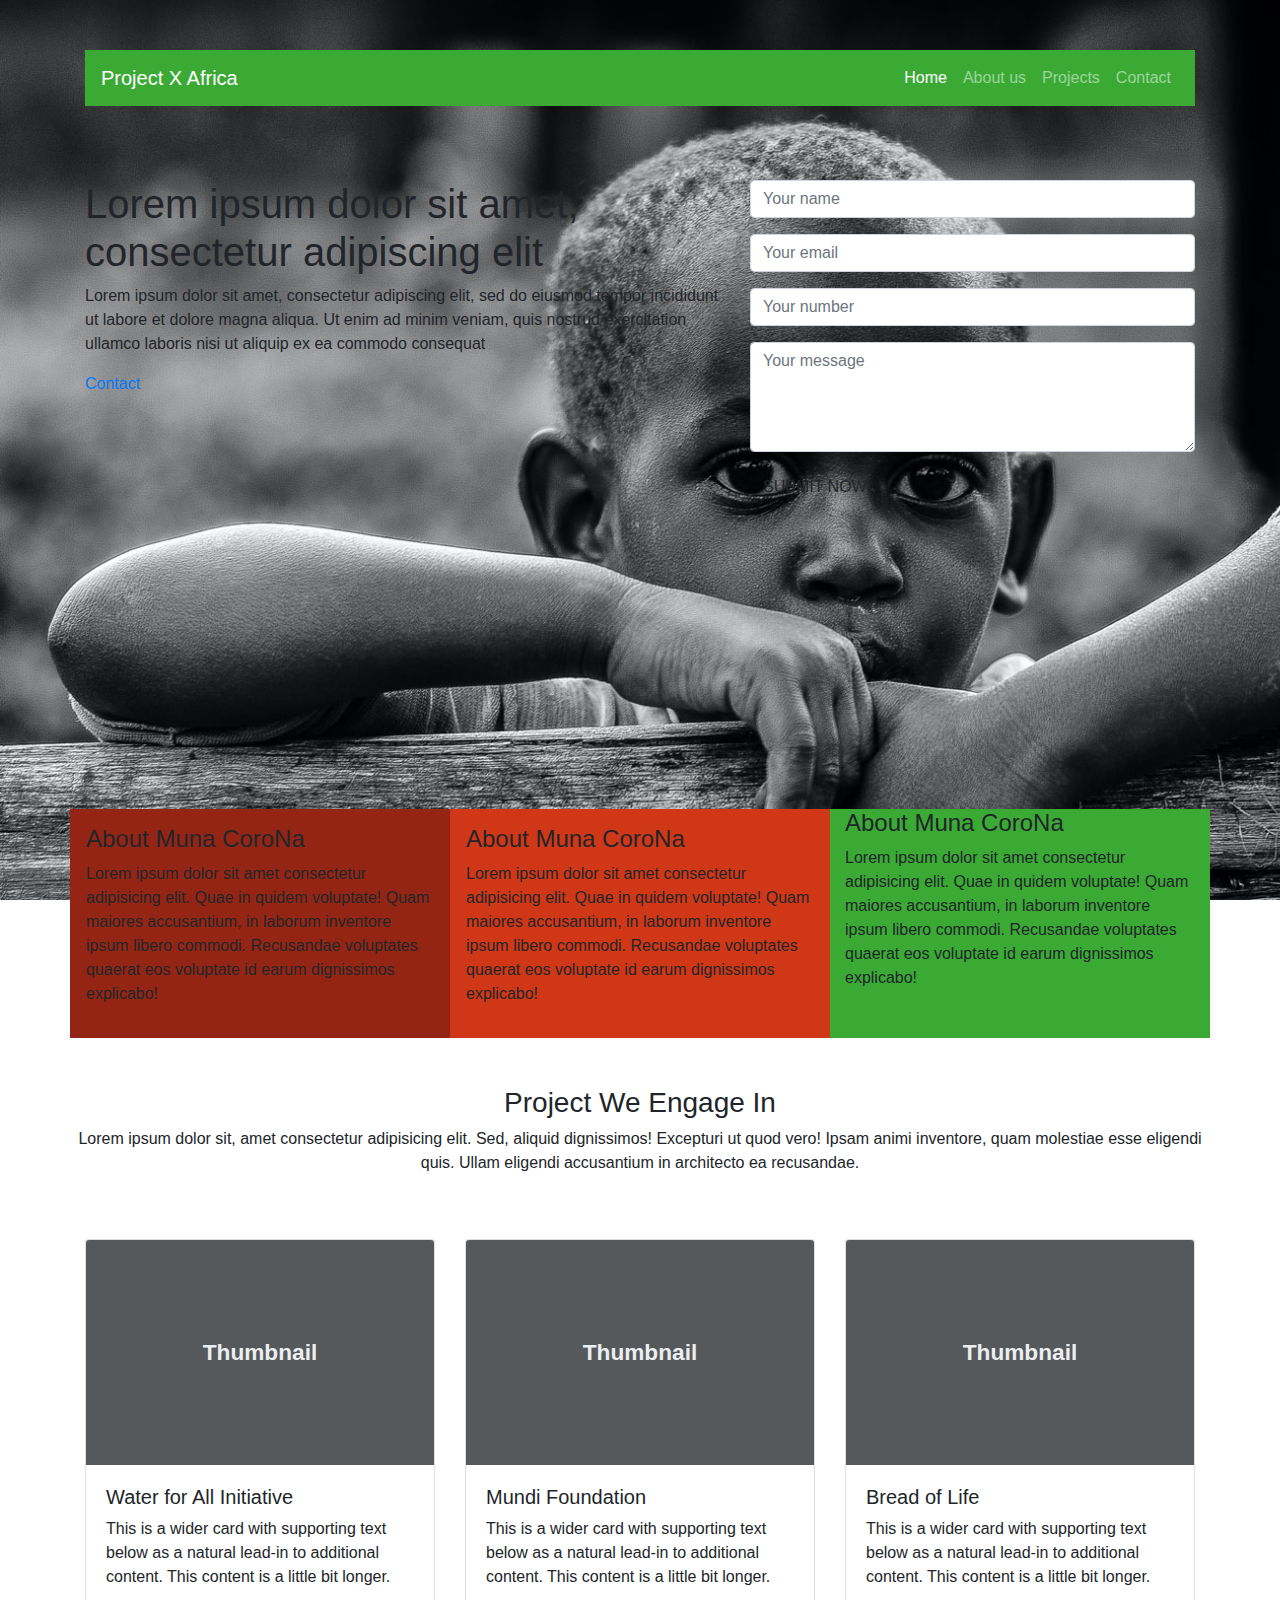
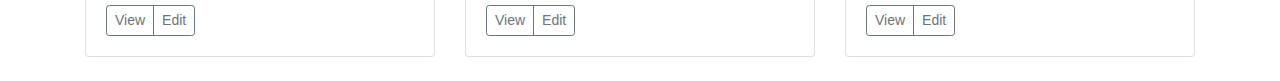
==== docs/index.html @ 00889130 "start design" ====
<!DOCTYPE html>
<html lang="en">
  <head>
    <meta charset="UTF-8" />
    <meta name="viewport" content="width=device-width, initial-scale=1.0" />
    <link
      rel="stylesheet"
      href="https://stackpath.bootstrapcdn.com/bootstrap/4.4.1/css/bootstrap.min.css"
      integrity="sha384-Vkoo8x4CGsO3+Hhxv8T/Q5PaXtkKtu6ug5TOeNV6gBiFeWPGFN9MuhOf23Q9Ifjh"
      crossorigin="anonymous"
    />
    <link rel="stylesheet" href="assets/css/base.css" />
    <title>Project X Africa</title>
  </head>
  <body>
    <div class="header">
      <div class="container">
        <nav class="navbar navbar-expand-lg navbar-dark bg-green">
          <a class="navbar-brand" href="#">Project X Africa</a>
          <button
            class="navbar-toggler"
            type="button"
            data-toggle="collapse"
            data-target="#navbarsExample09"
            aria-controls="navbarsExample09"
            aria-expanded="false"
            aria-label="Toggle navigation"
          >
            <span class="navbar-toggler-icon"></span>
          </button>

          <div class="collapse navbar-collapse" id="navbarsExample09">
            <ul class="navbar-nav ml-auto">
              <li class="nav-item active">
                <a class="nav-link" href="#"
                  >Home <span class="sr-only">(current)</span></a
                >
              </li>
              <li class="nav-item">
                <a class="nav-link" href="#">About us</a>
              </li>
              <li class="nav-item">
                <a class="nav-link" href="#">Projects</a>
              </li>
              <li class="nav-item">
                <a class="nav-link" href="#">Contact</a>
              </li>
            </ul>
          </div>
        </nav>
      </div>
    </div>
    <div class="banner" style="background-image: url('assets/img/banner.jpg');">
      <div class="banner-innner">
        <div class="container">
          <div class="row">
            <div class="col-md-7">
              <div class="banner-left">
                <h1>
                  Lorem ipsum dolor sit amet, consectetur adipiscing elit
                </h1>
                <p>
                  Lorem ipsum dolor sit amet, consectetur adipiscing elit, sed
                  do eiusmod tempor incididunt ut labore et dolore magna aliqua.
                  Ut enim ad minim veniam, quis nostrud exercitation ullamco
                  laboris nisi ut aliquip ex ea commodo consequat
                </p>
                <a href="#"> Contact </a>
              </div>
            </div>

            <div class="col-md-5">
              <div class="banner-right">
                <form action="" method="">
                  <div class="form-group">
                    <input
                      type="text"
                      class="form-control"
                      for="name"
                      name="name"
                      value=""
                      placeholder="Your name"
                    />
                  </div>
                  <div class="form-group">
                    <input
                      type="email"
                      class="form-control"
                      for="email"
                      name="email"
                      value=""
                      placeholder="Your email"
                    />
                  </div>
                  <div class="form-group">
                    <input
                      type="text"
                      class="form-control"
                      for="number"
                      name="number"
                      value=""
                      placeholder="Your number"
                    />
                  </div>
                  <div class="form-group">
                    <textarea
                      cols="40"
                      rows="4"
                      class="form-control"
                      placeholder="Your message"
                    ></textarea>
                  </div>
                  <button class="btn custom-btn">SUBMIT NOW</button>
                </form>
              </div>
            </div>
          </div>
        </div>
      </div>
    </div>

    <main style="position: relative;">
      <div style="position: absolute; width: 100%; top: -91px;">
        <div class="container">
          <div class="row">
            <div class="col-md-4 bg-mag p-3">
              <h4>About Muna CoroNa</h4>
              <p>
                Lorem ipsum dolor sit amet consectetur adipisicing elit. Quae in
                quidem voluptate! Quam maiores accusantium, in laborum inventore
                ipsum libero commodi. Recusandae voluptates quaerat eos
                voluptate id earum dignissimos explicabo!
              </p>
            </div>
            <div class="col-md-4 bg-red p-3">
              <h4>About Muna CoroNa</h4>
              <p>
                Lorem ipsum dolor sit amet consectetur adipisicing elit. Quae in
                quidem voluptate! Quam maiores accusantium, in laborum inventore
                ipsum libero commodi. Recusandae voluptates quaerat eos
                voluptate id earum dignissimos explicabo!
              </p>
            </div>
            <div class="col-md-4 bg-green">
              <h4>About Muna CoroNa</h4>
              <p>
                Lorem ipsum dolor sit amet consectetur adipisicing elit. Quae in
                quidem voluptate! Quam maiores accusantium, in laborum inventore
                ipsum libero commodi. Recusandae voluptates quaerat eos
                voluptate id earum dignissimos explicabo!
              </p>
            </div>
          </div>
        </div>
        <div class="container">
          <div class="row text-center my-5">
            <h3 class="text-center w-100">Project We Engage In</h3>
            <p>
              Lorem ipsum dolor sit, amet consectetur adipisicing elit. Sed,
              aliquid dignissimos! Excepturi ut quod vero! Ipsam animi
              inventore, quam molestiae esse eligendi quis. Ullam eligendi
              accusantium in architecto ea recusandae.
            </p>
          </div>
          <div class="row">
            <div class="col-md-4">
              <div class="card mb-4 box-shadow">
                <img
                  class="card-img-top"
                  data-src="holder.js/100px225?theme=thumb&amp;bg=55595c&amp;fg=eceeef&amp;text=Thumbnail"
                  alt="Thumbnail [100%x225]"
                  style="height: 225px; width: 100%; display: block;"
                  src="data:image/svg+xml;charset=UTF-8,%3Csvg%20width%3D%22348%22%20height%3D%22225%22%20xmlns%3D%22http%3A%2F%2Fwww.w3.org%2F2000%2Fsvg%22%20viewBox%3D%220%200%20348%20225%22%20preserveAspectRatio%3D%22none%22%3E%3Cdefs%3E%3Cstyle%20type%3D%22text%2Fcss%22%3E%23holder_171a75c0c3e%20text%20%7B%20fill%3A%23eceeef%3Bfont-weight%3Abold%3Bfont-family%3AArial%2C%20Helvetica%2C%20Open%20Sans%2C%20sans-serif%2C%20monospace%3Bfont-size%3A17pt%20%7D%20%3C%2Fstyle%3E%3C%2Fdefs%3E%3Cg%20id%3D%22holder_171a75c0c3e%22%3E%3Crect%20width%3D%22348%22%20height%3D%22225%22%20fill%3D%22%2355595c%22%3E%3C%2Frect%3E%3Cg%3E%3Ctext%20x%3D%22116.7109375%22%20y%3D%22120.15%22%3EThumbnail%3C%2Ftext%3E%3C%2Fg%3E%3C%2Fg%3E%3C%2Fsvg%3E"
                  data-holder-rendered="true"
                />
                <div class="card-body">
                  <h5>Water for All Initiative</h5>
                  <p class="card-text">
                    This is a wider card with supporting text below as a natural
                    lead-in to additional content. This content is a little bit
                    longer.
                  </p>
                  <div
                    class="d-flex justify-content-between align-items-center"
                  >
                    <div class="btn-group">
                      <button
                        type="button"
                        class="btn btn-sm btn-outline-secondary"
                      >
                        View
                      </button>
                      <button
                        type="button"
                        class="btn btn-sm btn-outline-secondary"
                      >
                        Edit
                      </button>
                    </div>
                  </div>
                </div>
              </div>
            </div>
            <div class="col-md-4">
              <div class="card mb-4 box-shadow">
                <img
                  class="card-img-top"
                  data-src="holder.js/100px225?theme=thumb&amp;bg=55595c&amp;fg=eceeef&amp;text=Thumbnail"
                  alt="Thumbnail [100%x225]"
                  style="height: 225px; width: 100%; display: block;"
                  src="data:image/svg+xml;charset=UTF-8,%3Csvg%20width%3D%22348%22%20height%3D%22225%22%20xmlns%3D%22http%3A%2F%2Fwww.w3.org%2F2000%2Fsvg%22%20viewBox%3D%220%200%20348%20225%22%20preserveAspectRatio%3D%22none%22%3E%3Cdefs%3E%3Cstyle%20type%3D%22text%2Fcss%22%3E%23holder_171a75c0c3e%20text%20%7B%20fill%3A%23eceeef%3Bfont-weight%3Abold%3Bfont-family%3AArial%2C%20Helvetica%2C%20Open%20Sans%2C%20sans-serif%2C%20monospace%3Bfont-size%3A17pt%20%7D%20%3C%2Fstyle%3E%3C%2Fdefs%3E%3Cg%20id%3D%22holder_171a75c0c3e%22%3E%3Crect%20width%3D%22348%22%20height%3D%22225%22%20fill%3D%22%2355595c%22%3E%3C%2Frect%3E%3Cg%3E%3Ctext%20x%3D%22116.7109375%22%20y%3D%22120.15%22%3EThumbnail%3C%2Ftext%3E%3C%2Fg%3E%3C%2Fg%3E%3C%2Fsvg%3E"
                  data-holder-rendered="true"
                />
                <div class="card-body">
                  <h5>Mundi Foundation</h5>
                  <p class="card-text">
                    This is a wider card with supporting text below as a natural
                    lead-in to additional content. This content is a little bit
                    longer.
                  </p>
                  <div
                    class="d-flex justify-content-between align-items-center"
                  >
                    <div class="btn-group">
                      <button
                        type="button"
                        class="btn btn-sm btn-outline-secondary"
                      >
                        View
                      </button>
                      <button
                        type="button"
                        class="btn btn-sm btn-outline-secondary"
                      >
                        Edit
                      </button>
                    </div>
                  </div>
                </div>
              </div>
            </div>
            <div class="col-md-4">
              <div class="card mb-4 box-shadow">
                <img
                  class="card-img-top"
                  data-src="holder.js/100px225?theme=thumb&amp;bg=55595c&amp;fg=eceeef&amp;text=Thumbnail"
                  alt="Thumbnail [100%x225]"
                  style="height: 225px; width: 100%; display: block;"
                  src="data:image/svg+xml;charset=UTF-8,%3Csvg%20width%3D%22348%22%20height%3D%22225%22%20xmlns%3D%22http%3A%2F%2Fwww.w3.org%2F2000%2Fsvg%22%20viewBox%3D%220%200%20348%20225%22%20preserveAspectRatio%3D%22none%22%3E%3Cdefs%3E%3Cstyle%20type%3D%22text%2Fcss%22%3E%23holder_171a75c0c3e%20text%20%7B%20fill%3A%23eceeef%3Bfont-weight%3Abold%3Bfont-family%3AArial%2C%20Helvetica%2C%20Open%20Sans%2C%20sans-serif%2C%20monospace%3Bfont-size%3A17pt%20%7D%20%3C%2Fstyle%3E%3C%2Fdefs%3E%3Cg%20id%3D%22holder_171a75c0c3e%22%3E%3Crect%20width%3D%22348%22%20height%3D%22225%22%20fill%3D%22%2355595c%22%3E%3C%2Frect%3E%3Cg%3E%3Ctext%20x%3D%22116.7109375%22%20y%3D%22120.15%22%3EThumbnail%3C%2Ftext%3E%3C%2Fg%3E%3C%2Fg%3E%3C%2Fsvg%3E"
                  data-holder-rendered="true"
                />
                <div class="card-body">
                  <h5>Bread of Life</h5>
                  <p class="card-text">
                    This is a wider card with supporting text below as a natural
                    lead-in to additional content. This content is a little bit
                    longer.
                  </p>
                  <div
                    class="d-flex justify-content-between align-items-center"
                  >
                    <div class="btn-group">
                      <button
                        type="button"
                        class="btn btn-sm btn-outline-secondary"
                      >
                        View
                      </button>
                      <button
                        type="button"
                        class="btn btn-sm btn-outline-secondary"
                      >
                        Edit
                      </button>
                    </div>
                  </div>
                </div>
              </div>
            </div>
          </div>
        </div>
      </div>
      <footer></footer>
    </main>
    <script
      src="https://code.jquery.com/jquery-3.4.1.slim.min.js"
      integrity="sha384-J6qa4849blE2+poT4WnyKhv5vZF5SrPo0iEjwBvKU7imGFAV0wwj1yYfoRSJoZ+n"
      crossorigin="anonymous"
    ></script>
    <script
      src="https://cdn.jsdelivr.net/npm/popper.js@1.16.0/dist/umd/popper.min.js"
      integrity="sha384-Q6E9RHvbIyZFJoft+2mJbHaEWldlvI9IOYy5n3zV9zzTtmI3UksdQRVvoxMfooAo"
      crossorigin="anonymous"
    ></script>
    <script
      src="https://stackpath.bootstrapcdn.com/bootstrap/4.4.1/js/bootstrap.min.js"
      integrity="sha384-wfSDF2E50Y2D1uUdj0O3uMBJnjuUD4Ih7YwaYd1iqfktj0Uod8GCExl3Og8ifwB6"
      crossorigin="anonymous"
    ></script>
    <script src="assets/js/main.js"></script>
  </body>
</html>
---- docs/assets/css/base.css ----
/*
*/
.bg-green {
  background-color: #3aaa35;
}

.bg-mag {
  background-color: #942514;
}

.bg-red {
  background-color: #d03716;
}
/**/

.banner {
  background-attachment: fixed;
  background-position: 0;
  background-size: cover;
  height: 100vh;
  /* height: 500px; */
  position: relative;
  padding: 180px 0;
}
.header {
  position: absolute;
  width: 100%;
  top: 50px;
  z-index: 11;
}
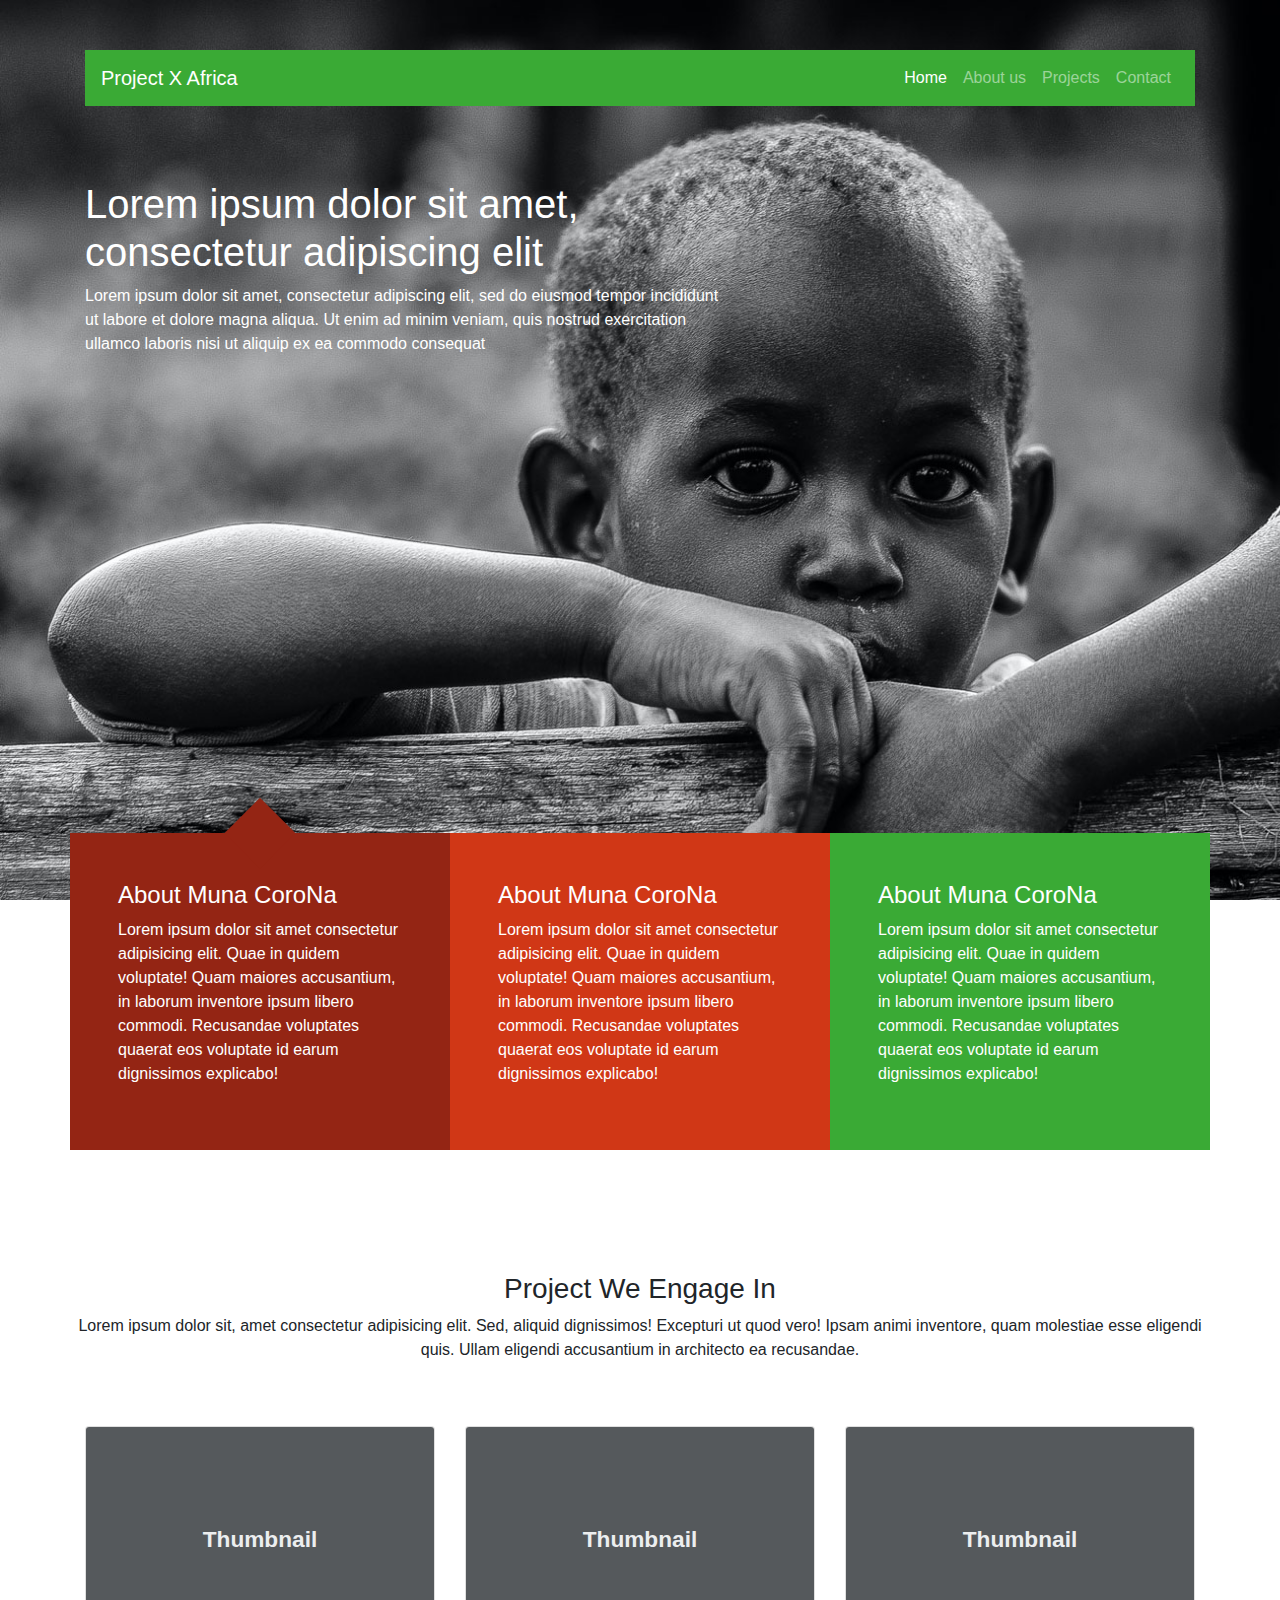
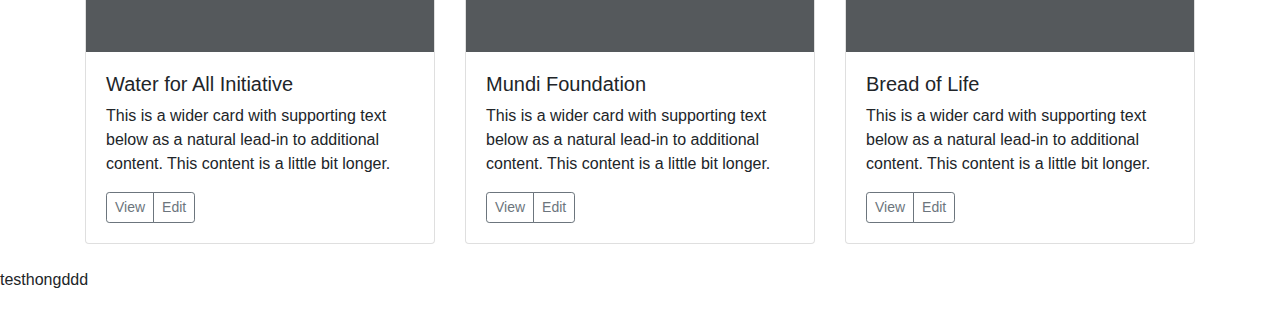
==== commit be0ed35c: "start design" ====
--- a/docs/index.html
+++ b/docs/index.html
@@ -65,65 +65,17 @@
                   Ut enim ad minim veniam, quis nostrud exercitation ullamco
                   laboris nisi ut aliquip ex ea commodo consequat
                 </p>
-                <a href="#"> Contact </a>
-              </div>
-            </div>
-
-            <div class="col-md-5">
-              <div class="banner-right">
-                <form action="" method="">
-                  <div class="form-group">
-                    <input
-                      type="text"
-                      class="form-control"
-                      for="name"
-                      name="name"
-                      value=""
-                      placeholder="Your name"
-                    />
-                  </div>
-                  <div class="form-group">
-                    <input
-                      type="email"
-                      class="form-control"
-                      for="email"
-                      name="email"
-                      value=""
-                      placeholder="Your email"
-                    />
-                  </div>
-                  <div class="form-group">
-                    <input
-                      type="text"
-                      class="form-control"
-                      for="number"
-                      name="number"
-                      value=""
-                      placeholder="Your number"
-                    />
-                  </div>
-                  <div class="form-group">
-                    <textarea
-                      cols="40"
-                      rows="4"
-                      class="form-control"
-                      placeholder="Your message"
-                    ></textarea>
-                  </div>
-                  <button class="btn custom-btn">SUBMIT NOW</button>
-                </form>
               </div>
             </div>
           </div>
         </div>
       </div>
     </div>
-
-    <main style="position: relative;">
+    <section class="my-4 w-100 position-relative information">
       <div style="position: absolute; width: 100%; top: -91px;">
-        <div class="container">
+        <div class="container project-x-info">
           <div class="row">
-            <div class="col-md-4 bg-mag p-3">
+            <div class="col-md-4 bg-mag p-5 ss-style-triangles">
               <h4>About Muna CoroNa</h4>
               <p>
                 Lorem ipsum dolor sit amet consectetur adipisicing elit. Quae in
@@ -132,7 +84,7 @@
                 voluptate id earum dignissimos explicabo!
               </p>
             </div>
-            <div class="col-md-4 bg-red p-3">
+            <div class="col-md-4 bg-red p-5">
               <h4>About Muna CoroNa</h4>
               <p>
                 Lorem ipsum dolor sit amet consectetur adipisicing elit. Quae in
@@ -141,7 +93,7 @@
                 voluptate id earum dignissimos explicabo!
               </p>
             </div>
-            <div class="col-md-4 bg-green">
+            <div class="col-md-4 bg-green p-5">
               <h4>About Muna CoroNa</h4>
               <p>
                 Lorem ipsum dolor sit amet consectetur adipisicing elit. Quae in
@@ -152,127 +104,123 @@
             </div>
           </div>
         </div>
-        <div class="container">
-          <div class="row text-center my-5">
-            <h3 class="text-center w-100">Project We Engage In</h3>
-            <p>
-              Lorem ipsum dolor sit, amet consectetur adipisicing elit. Sed,
-              aliquid dignissimos! Excepturi ut quod vero! Ipsam animi
-              inventore, quam molestiae esse eligendi quis. Ullam eligendi
-              accusantium in architecto ea recusandae.
-            </p>
-          </div>
-          <div class="row">
-            <div class="col-md-4">
-              <div class="card mb-4 box-shadow">
-                <img
-                  class="card-img-top"
-                  data-src="holder.js/100px225?theme=thumb&amp;bg=55595c&amp;fg=eceeef&amp;text=Thumbnail"
-                  alt="Thumbnail [100%x225]"
-                  style="height: 225px; width: 100%; display: block;"
-                  src="data:image/svg+xml;charset=UTF-8,%3Csvg%20width%3D%22348%22%20height%3D%22225%22%20xmlns%3D%22http%3A%2F%2Fwww.w3.org%2F2000%2Fsvg%22%20viewBox%3D%220%200%20348%20225%22%20preserveAspectRatio%3D%22none%22%3E%3Cdefs%3E%3Cstyle%20type%3D%22text%2Fcss%22%3E%23holder_171a75c0c3e%20text%20%7B%20fill%3A%23eceeef%3Bfont-weight%3Abold%3Bfont-family%3AArial%2C%20Helvetica%2C%20Open%20Sans%2C%20sans-serif%2C%20monospace%3Bfont-size%3A17pt%20%7D%20%3C%2Fstyle%3E%3C%2Fdefs%3E%3Cg%20id%3D%22holder_171a75c0c3e%22%3E%3Crect%20width%3D%22348%22%20height%3D%22225%22%20fill%3D%22%2355595c%22%3E%3C%2Frect%3E%3Cg%3E%3Ctext%20x%3D%22116.7109375%22%20y%3D%22120.15%22%3EThumbnail%3C%2Ftext%3E%3C%2Fg%3E%3C%2Fg%3E%3C%2Fsvg%3E"
-                  data-holder-rendered="true"
-                />
-                <div class="card-body">
-                  <h5>Water for All Initiative</h5>
-                  <p class="card-text">
-                    This is a wider card with supporting text below as a natural
-                    lead-in to additional content. This content is a little bit
-                    longer.
-                  </p>
-                  <div
-                    class="d-flex justify-content-between align-items-center"
-                  >
-                    <div class="btn-group">
-                      <button
-                        type="button"
-                        class="btn btn-sm btn-outline-secondary"
-                      >
-                        View
-                      </button>
-                      <button
-                        type="button"
-                        class="btn btn-sm btn-outline-secondary"
-                      >
-                        Edit
-                      </button>
-                    </div>
+      </div>
+    </section>
+    <section class="w-100">
+      <div class="container">
+        <div class="row text-center my-5">
+          <h3 class="text-center w-100">Project We Engage In</h3>
+          <p>
+            Lorem ipsum dolor sit, amet consectetur adipisicing elit. Sed,
+            aliquid dignissimos! Excepturi ut quod vero! Ipsam animi inventore,
+            quam molestiae esse eligendi quis. Ullam eligendi accusantium in
+            architecto ea recusandae.
+          </p>
+        </div>
+        <div class="row">
+          <div class="col-md-4">
+            <div class="card mb-4 box-shadow">
+              <img
+                class="card-img-top"
+                data-src="holder.js/100px225?theme=thumb&amp;bg=55595c&amp;fg=eceeef&amp;text=Thumbnail"
+                alt="Thumbnail [100%x225]"
+                style="height: 225px; width: 100%; display: block;"
+                src="data:image/svg+xml;charset=UTF-8,%3Csvg%20width%3D%22348%22%20height%3D%22225%22%20xmlns%3D%22http%3A%2F%2Fwww.w3.org%2F2000%2Fsvg%22%20viewBox%3D%220%200%20348%20225%22%20preserveAspectRatio%3D%22none%22%3E%3Cdefs%3E%3Cstyle%20type%3D%22text%2Fcss%22%3E%23holder_171a75c0c3e%20text%20%7B%20fill%3A%23eceeef%3Bfont-weight%3Abold%3Bfont-family%3AArial%2C%20Helvetica%2C%20Open%20Sans%2C%20sans-serif%2C%20monospace%3Bfont-size%3A17pt%20%7D%20%3C%2Fstyle%3E%3C%2Fdefs%3E%3Cg%20id%3D%22holder_171a75c0c3e%22%3E%3Crect%20width%3D%22348%22%20height%3D%22225%22%20fill%3D%22%2355595c%22%3E%3C%2Frect%3E%3Cg%3E%3Ctext%20x%3D%22116.7109375%22%20y%3D%22120.15%22%3EThumbnail%3C%2Ftext%3E%3C%2Fg%3E%3C%2Fg%3E%3C%2Fsvg%3E"
+                data-holder-rendered="true"
+              />
+              <div class="card-body">
+                <h5>Water for All Initiative</h5>
+                <p class="card-text">
+                  This is a wider card with supporting text below as a natural
+                  lead-in to additional content. This content is a little bit
+                  longer.
+                </p>
+                <div class="d-flex justify-content-between align-items-center">
+                  <div class="btn-group">
+                    <button
+                      type="button"
+                      class="btn btn-sm btn-outline-secondary"
+                    >
+                      View
+                    </button>
+                    <button
+                      type="button"
+                      class="btn btn-sm btn-outline-secondary"
+                    >
+                      Edit
+                    </button>
                   </div>
                 </div>
               </div>
             </div>
-            <div class="col-md-4">
-              <div class="card mb-4 box-shadow">
-                <img
-                  class="card-img-top"
-                  data-src="holder.js/100px225?theme=thumb&amp;bg=55595c&amp;fg=eceeef&amp;text=Thumbnail"
-                  alt="Thumbnail [100%x225]"
-                  style="height: 225px; width: 100%; display: block;"
-                  src="data:image/svg+xml;charset=UTF-8,%3Csvg%20width%3D%22348%22%20height%3D%22225%22%20xmlns%3D%22http%3A%2F%2Fwww.w3.org%2F2000%2Fsvg%22%20viewBox%3D%220%200%20348%20225%22%20preserveAspectRatio%3D%22none%22%3E%3Cdefs%3E%3Cstyle%20type%3D%22text%2Fcss%22%3E%23holder_171a75c0c3e%20text%20%7B%20fill%3A%23eceeef%3Bfont-weight%3Abold%3Bfont-family%3AArial%2C%20Helvetica%2C%20Open%20Sans%2C%20sans-serif%2C%20monospace%3Bfont-size%3A17pt%20%7D%20%3C%2Fstyle%3E%3C%2Fdefs%3E%3Cg%20id%3D%22holder_171a75c0c3e%22%3E%3Crect%20width%3D%22348%22%20height%3D%22225%22%20fill%3D%22%2355595c%22%3E%3C%2Frect%3E%3Cg%3E%3Ctext%20x%3D%22116.7109375%22%20y%3D%22120.15%22%3EThumbnail%3C%2Ftext%3E%3C%2Fg%3E%3C%2Fg%3E%3C%2Fsvg%3E"
-                  data-holder-rendered="true"
-                />
-                <div class="card-body">
-                  <h5>Mundi Foundation</h5>
-                  <p class="card-text">
-                    This is a wider card with supporting text below as a natural
-                    lead-in to additional content. This content is a little bit
-                    longer.
-                  </p>
-                  <div
-                    class="d-flex justify-content-between align-items-center"
-                  >
-                    <div class="btn-group">
-                      <button
-                        type="button"
-                        class="btn btn-sm btn-outline-secondary"
-                      >
-                        View
-                      </button>
-                      <button
-                        type="button"
-                        class="btn btn-sm btn-outline-secondary"
-                      >
-                        Edit
-                      </button>
-                    </div>
+          </div>
+          <div class="col-md-4">
+            <div class="card mb-4 box-shadow">
+              <img
+                class="card-img-top"
+                data-src="holder.js/100px225?theme=thumb&amp;bg=55595c&amp;fg=eceeef&amp;text=Thumbnail"
+                alt="Thumbnail [100%x225]"
+                style="height: 225px; width: 100%; display: block;"
+                src="data:image/svg+xml;charset=UTF-8,%3Csvg%20width%3D%22348%22%20height%3D%22225%22%20xmlns%3D%22http%3A%2F%2Fwww.w3.org%2F2000%2Fsvg%22%20viewBox%3D%220%200%20348%20225%22%20preserveAspectRatio%3D%22none%22%3E%3Cdefs%3E%3Cstyle%20type%3D%22text%2Fcss%22%3E%23holder_171a75c0c3e%20text%20%7B%20fill%3A%23eceeef%3Bfont-weight%3Abold%3Bfont-family%3AArial%2C%20Helvetica%2C%20Open%20Sans%2C%20sans-serif%2C%20monospace%3Bfont-size%3A17pt%20%7D%20%3C%2Fstyle%3E%3C%2Fdefs%3E%3Cg%20id%3D%22holder_171a75c0c3e%22%3E%3Crect%20width%3D%22348%22%20height%3D%22225%22%20fill%3D%22%2355595c%22%3E%3C%2Frect%3E%3Cg%3E%3Ctext%20x%3D%22116.7109375%22%20y%3D%22120.15%22%3EThumbnail%3C%2Ftext%3E%3C%2Fg%3E%3C%2Fg%3E%3C%2Fsvg%3E"
+                data-holder-rendered="true"
+              />
+              <div class="card-body">
+                <h5>Mundi Foundation</h5>
+                <p class="card-text">
+                  This is a wider card with supporting text below as a natural
+                  lead-in to additional content. This content is a little bit
+                  longer.
+                </p>
+                <div class="d-flex justify-content-between align-items-center">
+                  <div class="btn-group">
+                    <button
+                      type="button"
+                      class="btn btn-sm btn-outline-secondary"
+                    >
+                      View
+                    </button>
+                    <button
+                      type="button"
+                      class="btn btn-sm btn-outline-secondary"
+                    >
+                      Edit
+                    </button>
                   </div>
                 </div>
               </div>
             </div>
-            <div class="col-md-4">
-              <div class="card mb-4 box-shadow">
-                <img
-                  class="card-img-top"
-                  data-src="holder.js/100px225?theme=thumb&amp;bg=55595c&amp;fg=eceeef&amp;text=Thumbnail"
-                  alt="Thumbnail [100%x225]"
-                  style="height: 225px; width: 100%; display: block;"
-                  src="data:image/svg+xml;charset=UTF-8,%3Csvg%20width%3D%22348%22%20height%3D%22225%22%20xmlns%3D%22http%3A%2F%2Fwww.w3.org%2F2000%2Fsvg%22%20viewBox%3D%220%200%20348%20225%22%20preserveAspectRatio%3D%22none%22%3E%3Cdefs%3E%3Cstyle%20type%3D%22text%2Fcss%22%3E%23holder_171a75c0c3e%20text%20%7B%20fill%3A%23eceeef%3Bfont-weight%3Abold%3Bfont-family%3AArial%2C%20Helvetica%2C%20Open%20Sans%2C%20sans-serif%2C%20monospace%3Bfont-size%3A17pt%20%7D%20%3C%2Fstyle%3E%3C%2Fdefs%3E%3Cg%20id%3D%22holder_171a75c0c3e%22%3E%3Crect%20width%3D%22348%22%20height%3D%22225%22%20fill%3D%22%2355595c%22%3E%3C%2Frect%3E%3Cg%3E%3Ctext%20x%3D%22116.7109375%22%20y%3D%22120.15%22%3EThumbnail%3C%2Ftext%3E%3C%2Fg%3E%3C%2Fg%3E%3C%2Fsvg%3E"
-                  data-holder-rendered="true"
-                />
-                <div class="card-body">
-                  <h5>Bread of Life</h5>
-                  <p class="card-text">
-                    This is a wider card with supporting text below as a natural
-                    lead-in to additional content. This content is a little bit
-                    longer.
-                  </p>
-                  <div
-                    class="d-flex justify-content-between align-items-center"
-                  >
-                    <div class="btn-group">
-                      <button
-                        type="button"
-                        class="btn btn-sm btn-outline-secondary"
-                      >
-                        View
-                      </button>
-                      <button
-                        type="button"
-                        class="btn btn-sm btn-outline-secondary"
-                      >
-                        Edit
-                      </button>
-                    </div>
+          </div>
+          <div class="col-md-4">
+            <div class="card mb-4 box-shadow">
+              <img
+                class="card-img-top"
+                data-src="holder.js/100px225?theme=thumb&amp;bg=55595c&amp;fg=eceeef&amp;text=Thumbnail"
+                alt="Thumbnail [100%x225]"
+                style="height: 225px; width: 100%; display: block;"
+                src="data:image/svg+xml;charset=UTF-8,%3Csvg%20width%3D%22348%22%20height%3D%22225%22%20xmlns%3D%22http%3A%2F%2Fwww.w3.org%2F2000%2Fsvg%22%20viewBox%3D%220%200%20348%20225%22%20preserveAspectRatio%3D%22none%22%3E%3Cdefs%3E%3Cstyle%20type%3D%22text%2Fcss%22%3E%23holder_171a75c0c3e%20text%20%7B%20fill%3A%23eceeef%3Bfont-weight%3Abold%3Bfont-family%3AArial%2C%20Helvetica%2C%20Open%20Sans%2C%20sans-serif%2C%20monospace%3Bfont-size%3A17pt%20%7D%20%3C%2Fstyle%3E%3C%2Fdefs%3E%3Cg%20id%3D%22holder_171a75c0c3e%22%3E%3Crect%20width%3D%22348%22%20height%3D%22225%22%20fill%3D%22%2355595c%22%3E%3C%2Frect%3E%3Cg%3E%3Ctext%20x%3D%22116.7109375%22%20y%3D%22120.15%22%3EThumbnail%3C%2Ftext%3E%3C%2Fg%3E%3C%2Fg%3E%3C%2Fsvg%3E"
+                data-holder-rendered="true"
+              />
+              <div class="card-body">
+                <h5>Bread of Life</h5>
+                <p class="card-text">
+                  This is a wider card with supporting text below as a natural
+                  lead-in to additional content. This content is a little bit
+                  longer.
+                </p>
+                <div class="d-flex justify-content-between align-items-center">
+                  <div class="btn-group">
+                    <button
+                      type="button"
+                      class="btn btn-sm btn-outline-secondary"
+                    >
+                      View
+                    </button>
+                    <button
+                      type="button"
+                      class="btn btn-sm btn-outline-secondary"
+                    >
+                      Edit
+                    </button>
                   </div>
                 </div>
               </div>
@@ -281,7 +229,11 @@
         </div>
       </div>
       <footer></footer>
-    </main>
+    </section>
+
+    <div class="ss-style-triangles">
+      testhongddd
+    </div>
     <script
       src="https://code.jquery.com/jquery-3.4.1.slim.min.js"
       integrity="sha384-J6qa4849blE2+poT4WnyKhv5vZF5SrPo0iEjwBvKU7imGFAV0wwj1yYfoRSJoZ+n"
--- a/docs/assets/css/base.css
+++ b/docs/assets/css/base.css
@@ -1,5 +1,12 @@
 /*
 */
+*,
+*:after,
+*::before {
+  -webkit-box-sizing: border-box;
+  -moz-box-sizing: border-box;
+  box-sizing: border-box;
+}
 .bg-green {
   background-color: #3aaa35;
 }
@@ -18,6 +25,7 @@
   background-position: 0;
   background-size: cover;
   height: 100vh;
+  color: #fff !important;
   /* height: 500px; */
   position: relative;
   padding: 180px 0;
@@ -28,3 +36,67 @@
   top: 50px;
   z-index: 11;
 }
+
+.project-x-info {
+  color: #fff !important;
+}
+.information {
+  height: 300px;
+}
+.inner_box.ghost {
+  visibility: hidden;
+  width: 100%;
+  top: 0;
+  left: 0;
+  position: relative;
+}
+.ss-style-triangles::before,
+.ss-style-triangles::after {
+  position: absolute;
+  content: "";
+  pointer-events: none;
+}
+/* Triangles */
+
+.ss-style-triangles::before,
+.ss-style-triangles::after {
+  left: 50%;
+  width: 50px;
+  height: 50px;
+  -webkit-transform: translateX(-50%) rotate(45deg);
+  transform: translateX(-50%) rotate(45deg);
+}
+
+.ss-style-triangles::before {
+  top: -25px;
+  /* background: #2980b9; */
+  z-index: 0;
+  background: inherit;
+}
+
+/* .ss-style-triangles::after {
+  bottom: -50px;
+  z-index: 10;
+  background: inherit;
+} */
+
+@media only screen and (max-width: 800px) {
+  .banner-left h1 {
+    color: #fff;
+    text-transform: uppercase;
+    font-size: 30px;
+    font-weight: 800;
+    line-height: 35px;
+    text-shadow: 1px 2px #000;
+  }
+  .banner {
+    padding: 120px 0;
+    height: auto;
+  }
+}
+
+@media only screen and (max-width: 400px) {
+  .information {
+    height: 1000px;
+  }
+}
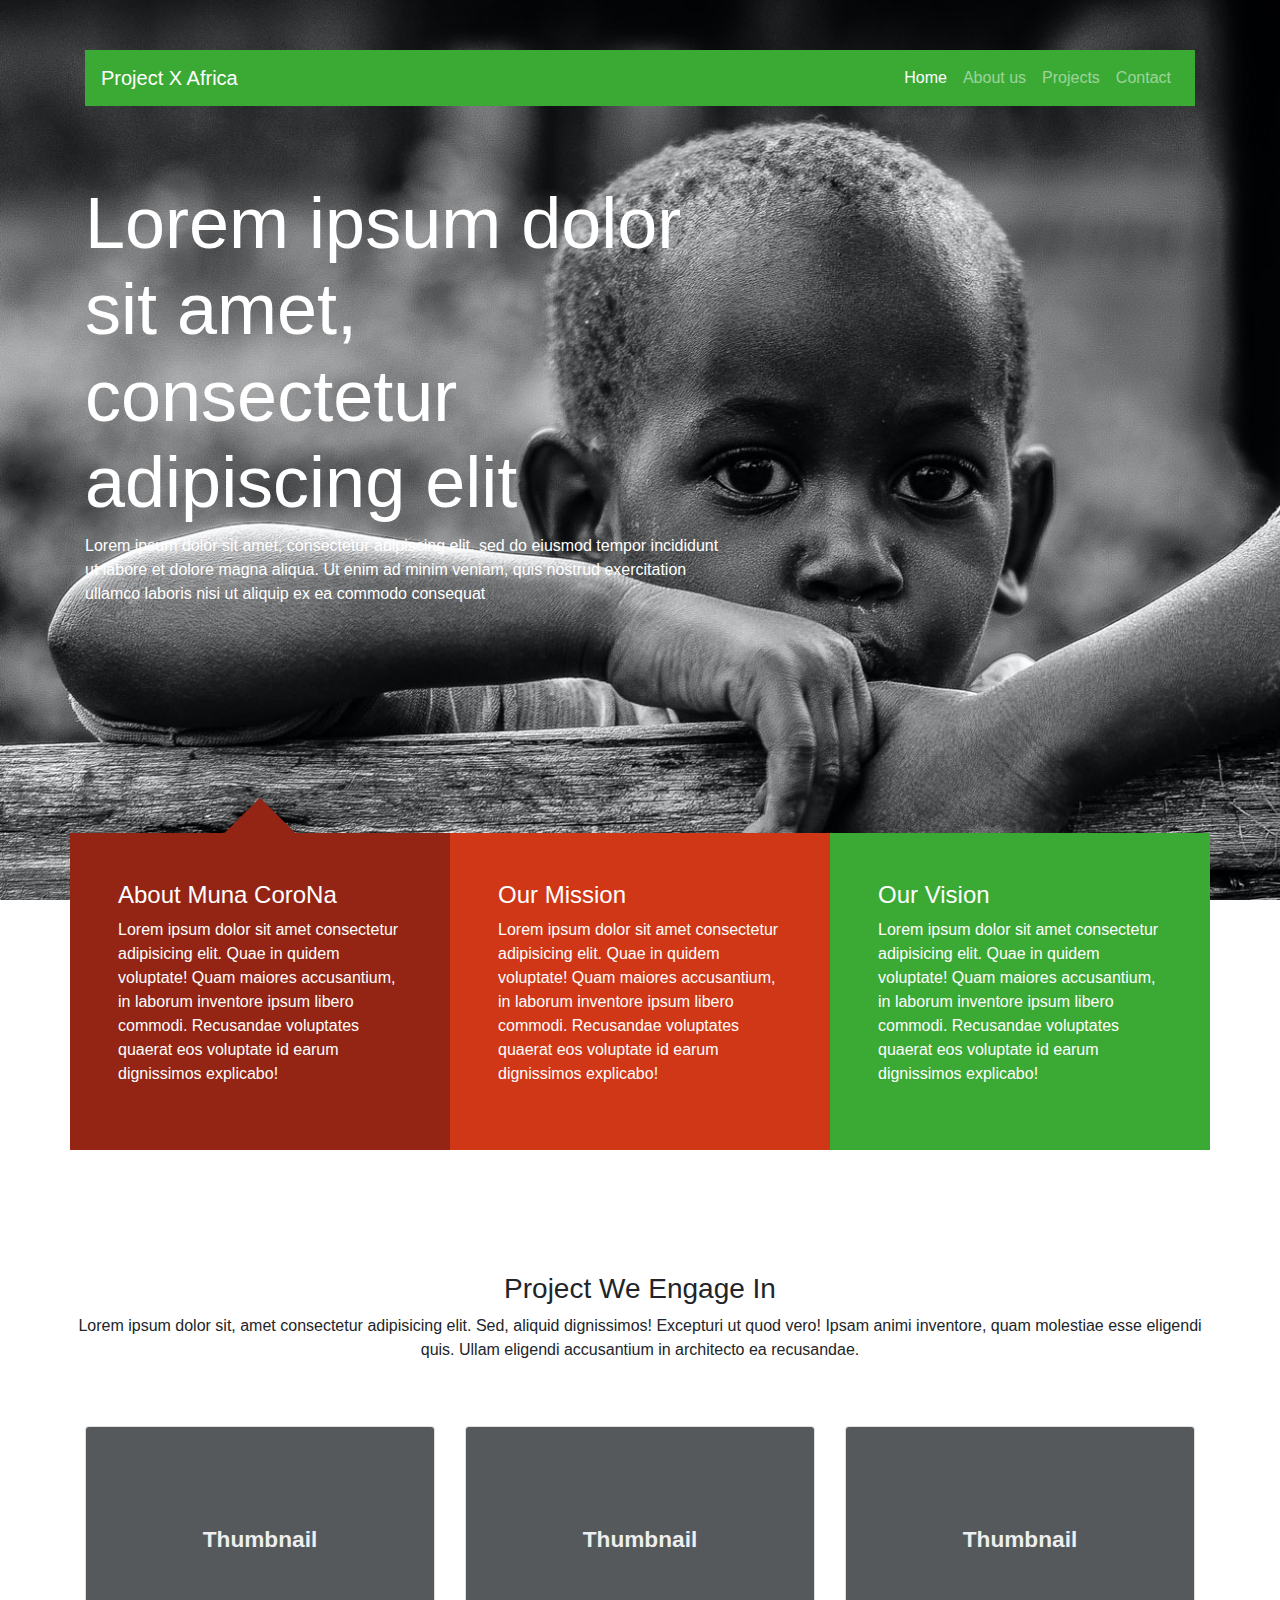
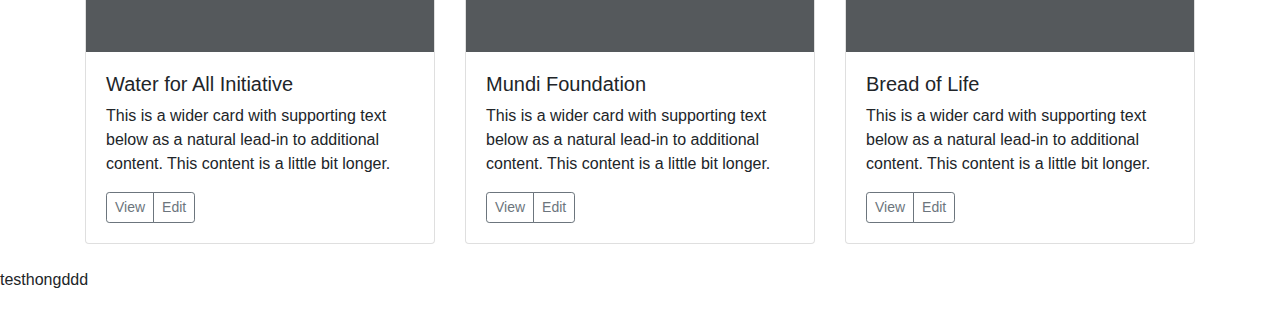
==== commit 6df61b1f: "start design" ====
--- a/docs/index.html
+++ b/docs/index.html
@@ -85,7 +85,7 @@
               </p>
             </div>
             <div class="col-md-4 bg-red p-5">
-              <h4>About Muna CoroNa</h4>
+              <h4>Our Mission</h4>
               <p>
                 Lorem ipsum dolor sit amet consectetur adipisicing elit. Quae in
                 quidem voluptate! Quam maiores accusantium, in laborum inventore
@@ -94,7 +94,7 @@
               </p>
             </div>
             <div class="col-md-4 bg-green p-5">
-              <h4>About Muna CoroNa</h4>
+              <h4>Our Vision</h4>
               <p>
                 Lorem ipsum dolor sit amet consectetur adipisicing elit. Quae in
                 quidem voluptate! Quam maiores accusantium, in laborum inventore
--- a/docs/assets/css/base.css
+++ b/docs/assets/css/base.css
@@ -29,6 +29,9 @@
   /* height: 500px; */
   position: relative;
   padding: 180px 0;
+}
+.banner h1 {
+  font-size: 4.5rem;
 }
 .header {
   position: absolute;
@@ -93,10 +96,14 @@
     padding: 120px 0;
     height: auto;
   }
+
+  .banner h1 {
+    font-size: 2.5rem;
+  }
 }
 
 @media only screen and (max-width: 400px) {
   .information {
-    height: 1000px;
+    height: 1200px;
   }
 }
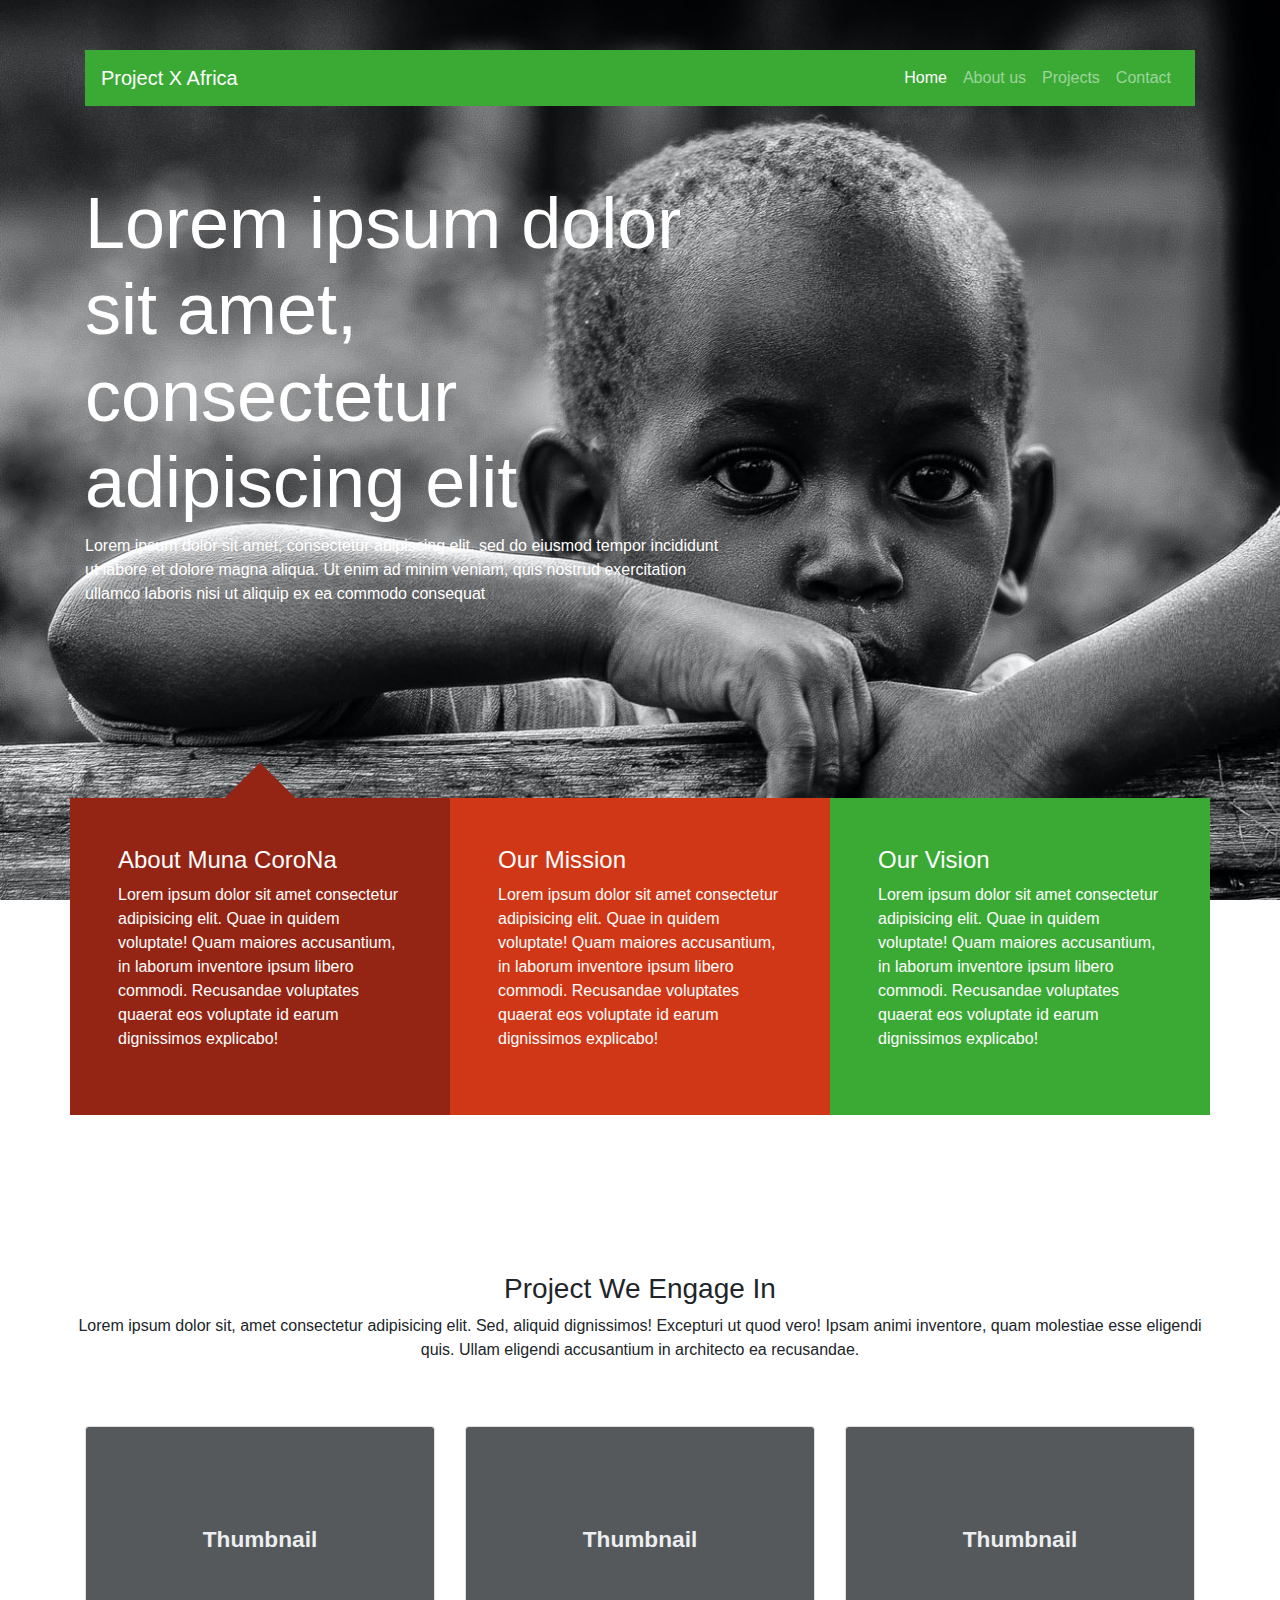
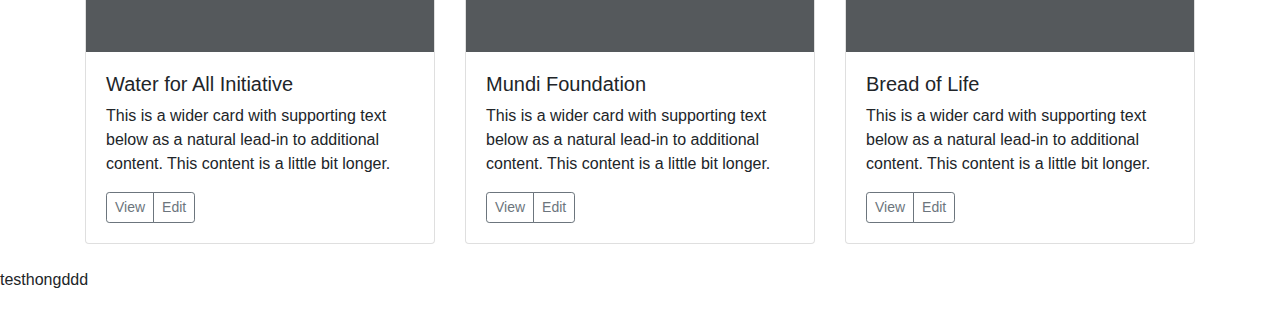
==== commit fb903e40: "start design" ====
--- a/docs/index.html
+++ b/docs/index.html
@@ -72,7 +72,7 @@
       </div>
     </div>
     <section class="my-4 w-100 position-relative information">
-      <div style="position: absolute; width: 100%; top: -91px;">
+      <div style="position: absolute; width: 100%; top: -126px;">
         <div class="container project-x-info">
           <div class="row">
             <div class="col-md-4 bg-mag p-5 ss-style-triangles">
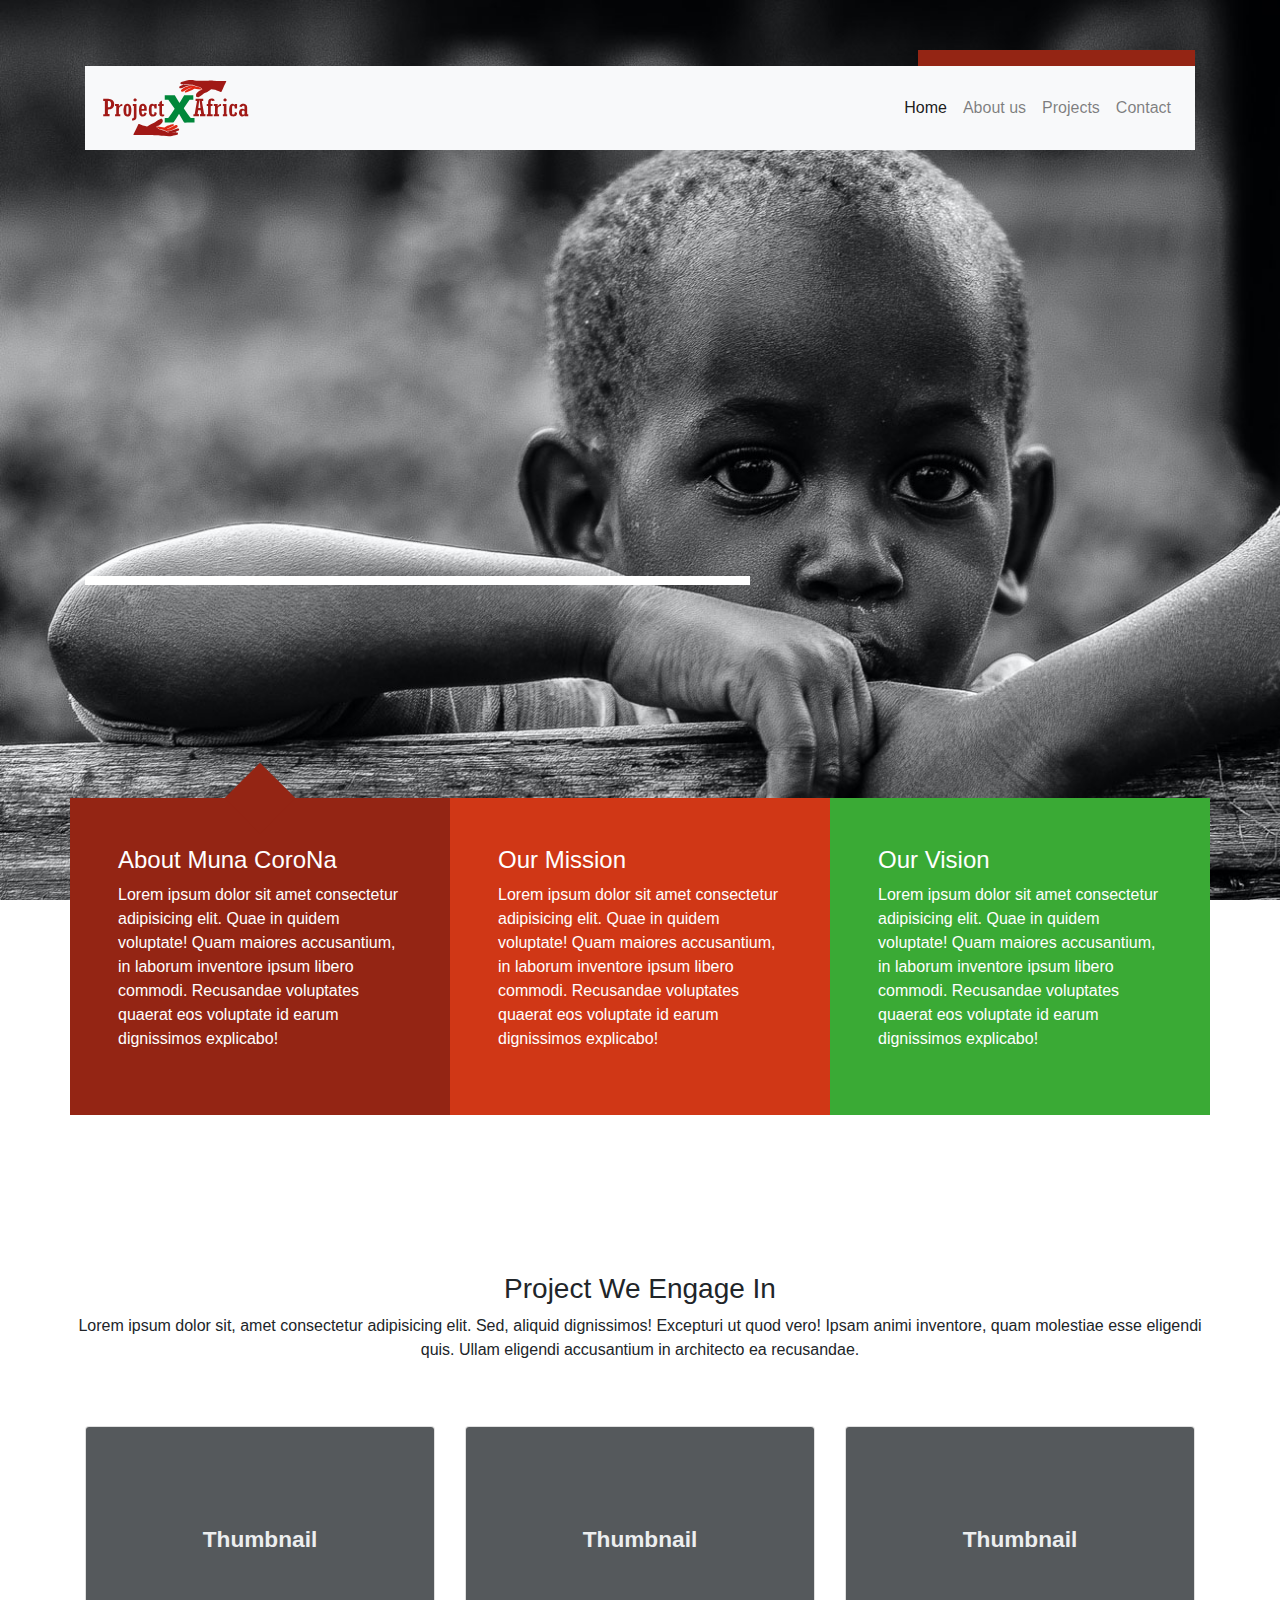
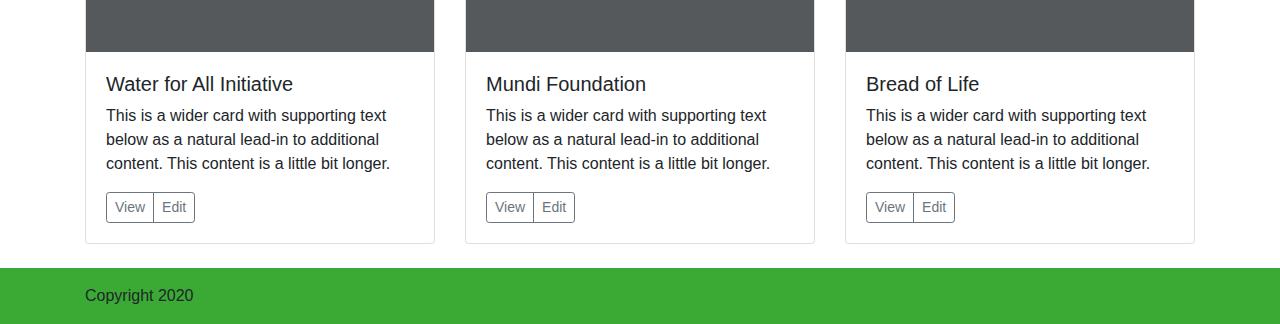
==== commit e0b9ed1f: "start design" ====
--- a/docs/index.html
+++ b/docs/index.html
@@ -5,6 +5,12 @@
     <meta name="viewport" content="width=device-width, initial-scale=1.0" />
     <link
       rel="stylesheet"
+      href="https://cdnjs.cloudflare.com/ajax/libs/font-awesome/5.13.0/css/all.min.css"
+      integrity="sha256-h20CPZ0QyXlBuAw7A+KluUYx/3pK+c7lYEpqLTlxjYQ="
+      crossorigin="anonymous"
+    />
+    <link
+      rel="stylesheet"
       href="https://stackpath.bootstrapcdn.com/bootstrap/4.4.1/css/bootstrap.min.css"
       integrity="sha384-Vkoo8x4CGsO3+Hhxv8T/Q5PaXtkKtu6ug5TOeNV6gBiFeWPGFN9MuhOf23Q9Ifjh"
       crossorigin="anonymous"
@@ -15,8 +21,14 @@
   <body>
     <div class="header">
       <div class="container">
-        <nav class="navbar navbar-expand-lg navbar-dark bg-green">
-          <a class="navbar-brand" href="#">Project X Africa</a>
+        <div class="bg-mag w-25 ml-auto p-2">
+          <i class="fab fa-facebook-square text-white"></i>
+          <i class="fab fa-twitter-square text-white"></i>
+        </div>
+        <nav class="navbar navbar-expand-lg navbar-light bg-light">
+          <a class="navbar-brand" href="#">
+            <img src="assets/img/logo.svg" width="150" />
+          </a>
           <button
             class="navbar-toggler"
             type="button"
@@ -56,15 +68,17 @@
           <div class="row">
             <div class="col-md-7">
               <div class="banner-left">
-                <h1>
-                  Lorem ipsum dolor sit amet, consectetur adipiscing elit
-                </h1>
-                <p>
-                  Lorem ipsum dolor sit amet, consectetur adipiscing elit, sed
-                  do eiusmod tempor incididunt ut labore et dolore magna aliqua.
-                  Ut enim ad minim veniam, quis nostrud exercitation ullamco
-                  laboris nisi ut aliquip ex ea commodo consequat
-                </p>
+                <div class="animated-title">
+                  <div class="text-top">
+                    <div>
+                      <span class="h1">Saving the world</span>
+                      <span class="h1">one day</span>
+                    </div>
+                  </div>
+                  <div class="text-bottom">
+                    <div class="h1">at a time</div>
+                  </div>
+                </div>
               </div>
             </div>
           </div>
@@ -228,12 +242,13 @@
           </div>
         </div>
       </div>
-      <footer></footer>
     </section>
 
-    <div class="ss-style-triangles">
-      testhongddd
-    </div>
+    <footer class="bg-green py-3">
+      <div class="container">
+        Copyright 2020
+      </div>
+    </footer>
     <script
       src="https://code.jquery.com/jquery-3.4.1.slim.min.js"
       integrity="sha384-J6qa4849blE2+poT4WnyKhv5vZF5SrPo0iEjwBvKU7imGFAV0wwj1yYfoRSJoZ+n"
--- a/docs/assets/css/base.css
+++ b/docs/assets/css/base.css
@@ -83,6 +83,75 @@
   background: inherit;
 } */
 
+@keyframes showTopText {
+  0% {
+    transform: translate3d(0, 100%, 0);
+  }
+  40%,
+  60% {
+    transform: translate3d(0, 50%, 0);
+  }
+  100% {
+    transform: translate3d(0, 0, 0);
+  }
+}
+@keyframes showBottomText {
+  0% {
+    transform: translate3d(0, -100%, 0);
+  }
+  100% {
+    transform: translate3d(0, 0, 0);
+  }
+}
+.animated-title {
+  color: white;
+  font-family: Roboto, Arial, sans-serif;
+  height: 90vmin;
+  /* left: 50%;
+  position: absolute;
+  top: 50%; */
+  /* transform: translate(-50%, -50%); */
+  width: 90vmin;
+}
+.animated-title > div {
+  height: 50%;
+  overflow: hidden;
+  position: absolute;
+  width: 100%;
+}
+.animated-title > div div {
+  font-size: 12vmin;
+  padding: 2vmin 0;
+  position: absolute;
+}
+.animated-title > div div span {
+  display: block;
+}
+.animated-title > div.text-top {
+  border-bottom: 1vmin solid white;
+  top: 0;
+}
+.animated-title > div.text-top div {
+  animation: showTopText 1s;
+  animation-delay: 0.5s;
+  animation-fill-mode: forwards;
+  bottom: 0;
+  transform: translate(0, 100%);
+}
+.animated-title > div.text-top div span:first-child {
+  color: #767676;
+}
+.animated-title > div.text-bottom {
+  bottom: 0;
+}
+.animated-title > div.text-bottom div {
+  animation: showBottomText 0.5s;
+  animation-delay: 1.75s;
+  animation-fill-mode: forwards;
+  top: 0;
+  transform: translate(0, -100%);
+}
+
 @media only screen and (max-width: 800px) {
   .banner-left h1 {
     color: #fff;
